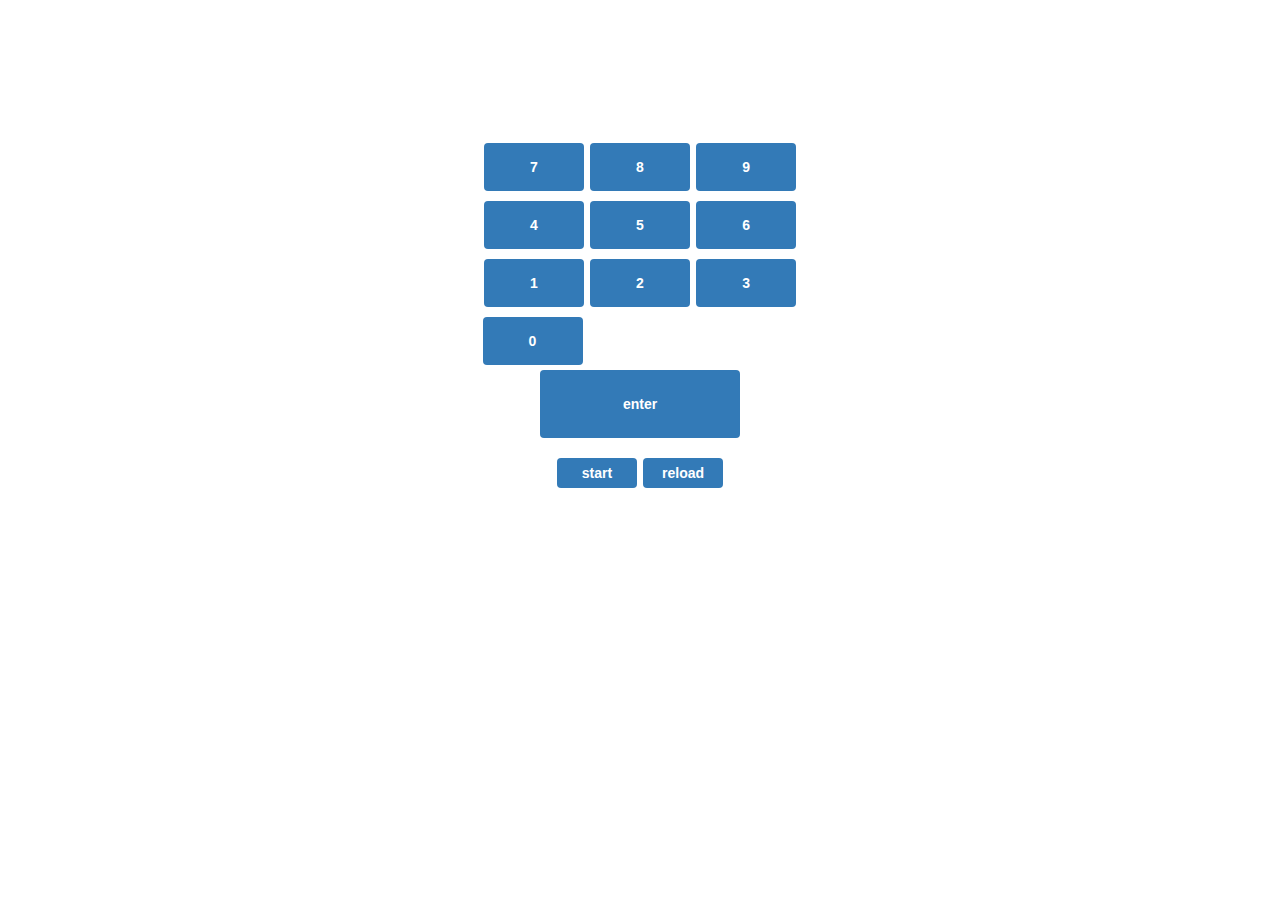
==== index.html @ 0787ba20 "1622" ====
<!DOCTYPE html>
<html lang="ja">
<head>
<link href="./style.css" rel="stylesheet" type="text/css"/>
<meta charset="UTF-8" />
<meta name="viewport"
        content="width=device-width, initial-scale=1.0, user-scalable=no, minimum-scale=1.0, maximum-scale=1.0">
  <meta name="apple-mobile-web-app-capable" content="yes"/>
<title>anzan</title>
<style>
</style>
</head>




<body oncontextmenu='return false;' oncopy='return false;'>
<!--user-select:none,oncontextmenu='return false;' oncopy='return false;'重要！ボタン文字が選択状態になってしまう。-->
<div class="order_all">
<div class="order" id="order_num" style="visibility: hidden;"></div>
<div id="order_comment"></div>
</div>

<!--div id="ans"  style='position: fixed;top: 5%; right:calc(50% - 100px);  width:200px;height:70px;text-align:center;font-size: 60px;color: black'></div-->

<div id="time"  style='position: fixed;top: 5%; right:0%;  width:200px;height:70px;text-align:center;font-size: 25px;color: black;' ></div>
<div id="score" style='position: fixed;top: 15%;right:10%; width:200px;height:70px;text-align: right;font-size: 25px;color: black'></div>


<br>
<br>
<br>
<br>
<br>
<div class="key_all">
  <div>
  <button  class="key green" id="seven" value="7" >7</button>
  <button  class="key green" id="eight" value="8"  >8</button>
  <button  class="key green" id="nine" value="9"  >9</button>
  </div>
  <div>
  <button  class="key green" id="four" value="4"  >4</button>
  <button  class="key green" id="five" value="5"  >5</button>
  <button class="key green" id="six" value="6"  >6</button>
  </div>
  <div>
  <button class="key green" id="one" value="1"  >1</button>
  <button class="key green" id="two" value="2"  >2</button>
  <button class="key green" id="three" value="3"  >3</button>
  </div>
  <div>
  <button class="key green" id="zero" value="0" >0</button>
  </div>
  <div>
  <button class="green" id="enter" >enter</button>
  </div>
</div>

<div class="btn_all">
    <button class="green" id="stt">start</button>
    <button class="green" id="reload">reload</button>
</div>


<script>


function isMobile()
{
  const isAndroid = /Android/i.test(navigator.userAgent);
  const isiOS = /iPhone|iPad|iPod/i.test(navigator.userAgent);
  return isAndroid || isiOS;
}

const mobile = isMobile();



var flg=0;
var cnt=0;
var PassSec;
var PassageID;
var msg;


var num_arr1=[0,1,2,3,4,5,6,7,8,9]
var num_arr2=[0,1,2,3,4,5,6,7,8,9]
var comment_arr=["&nbsp;&nbsp;足して！","&nbsp;&nbsp;足して！","&nbsp;&nbsp;掛けて！"]
//↓配列の値に四則演算子を使うとエラー出たため。
var kigou=["+","+","*"]



var zero=document.getElementById("zero");
var one=document.getElementById("one");
var two=document.getElementById("two");
var three=document.getElementById("three");
var four=document.getElementById("four");
var five=document.getElementById("five");
var six=document.getElementById("six");
var seven=document.getElementById("seven");
var eigjt=document.getElementById("eight");
var nine=document.getElementById("nine");
var enter=document.getElementById("enter");

var random1=Math.floor(Math.random()*10)
var random1_2=Math.floor(Math.random()*10)
var random2=Math.floor(Math.random()*3)

var order_num = document.getElementById("order_num");



if(!mobile)
{
zero.addEventListener('click',edit,false);
one.addEventListener('click',edit,false);
two.addEventListener('click',edit,false);
three.addEventListener('click',edit,false);
four.addEventListener('click',edit,false);
five.addEventListener('click',edit,false);
six.addEventListener('click',edit,false);
seven.addEventListener('click',edit,false);
eight.addEventListener('click',edit,false);
nine.addEventListener('click',edit,false);
enter.addEventListener('click',result,false);
}else
{
zero.addEventListener('touchstart',edit,false);
one.addEventListener('touchstart',edit,false);
two.addEventListener('touchstart',edit,false);
three.addEventListener('touchstart',edit,false);
four.addEventListener('touchstart',edit,false);
five.addEventListener('touchstart',edit,false);
six.addEventListener('touchstart',edit,false);
seven.addEventListener('touchstart',edit,false);
eight.addEventListener('touchstart',edit,false);
nine.addEventListener('touchstart',edit,false);
enter.addEventListener('touchstart',result,false);
}





    function edit(e)
    {
      order_num.innerHTML = order_num.innerHTML + this.value;
            if(order_num.innerHTML == (  Math.abs(new Function("return " + num_arr1[random1] + kigou[random2] + num_arr2[random1_2])())  ))
       {
        //document.getElementById("enter").className = 'green'
       }else{//document.getElementById("enter").className = 'red';}
    }
    }

    function result()
    {
      console.log(random2);
      console.log(num_arr1[random1] + kigou[random2] + num_arr2[random1_2])
      //ans.innerHTML = new Function("return " + ans.innerHTML)();
      if(order_num.innerHTML == (  Math.abs(new Function("return " + num_arr1[random1] + kigou[random2] + num_arr2[random1_2])())  ))
       {
        next();
       }else{NGnext()}
    }


　　　　　

　　　　　function showPassage()
　　　　　{
   　　　 PassSec++;
   　　　 msg = 29 - (Math.floor(PassSec/100)) + ":" +  ( '00' + (100 - PassSec%100)).slice( -2 );   // 表示文作成
   　　   document.getElementById("time").innerHTML = msg;
         endChk();
　　　　　}

　　　　　function startShowing()
　　　　　{
   　　　　PassSec = 0;
   　　　　PassageID = setInterval(showPassage,10);
　　　　　}

        function stopShowing()
        {
        clearInterval(PassageID);
        }



function endChk()
{
 if( (PassSec/100) >= 30)
  {
   stopShowing();
   document.getElementById("time").innerHTML="0:00";
   document.getElementById("score").style.color="red";

   document.getElementById("enter").style.pointerEvents="none"
   document.getElementById("order_num").style.display="none";
   document.getElementById("order_comment").style.display="none";
   //document.getElementById("ans").style.display="none";

  }
}






document.getElementById("stt").addEventListener("click", () =>
{
  if(flg == 0)
    {
      startShowing();
      document.getElementById("stt").disabled=true;
      flg=1;

      document.getElementById("order_num").style.visibility="visible";
      document.getElementById("order_num").innerHTML=num_arr1[random1];
      setTimeout(function(){document.getElementById("order_num").innerHTML="";},500)
      setTimeout(function(){document.getElementById("order_num").innerHTML=num_arr2[random1_2];},1000)
      setTimeout(function(){document.getElementById("order_num").innerHTML="";},1500)
      document.getElementById("order_comment").innerHTML=comment_arr[random2];

      document.getElementById("enter").style.pointerEvents="auto"


    }else
    {

    }
});



document.getElementById("reload").onclick=function(){location.reload()}


//random1 0:gu,1:cho,2:pa
//random2 0:勝ち,1:負け,2:引き分け





function color()
{
      if(order_num.innerHTML == (  Math.abs(new Function("return " + num_arr1[random1] + kigou[random2] + num_arr2[random1_2])())  ))
       {
        //document.getElementById("enter").className = 'green'
       }else{//document.getElementById("enter").className = 'red'}
}
}


function next()
{
   cnt++
   document.getElementById("score").innerHTML=cnt;
   random1=Math.floor(Math.random()*10)
   random1_2=Math.floor(Math.random()*10)
   random2=Math.floor(Math.random()*3)
   document.getElementById("order_num").innerHTML="ok!";
   document.getElementById("order_comment").innerHTML="";
      setTimeout(function(){document.getElementById("order_num").innerHTML="";},500)
      setTimeout(function(){document.getElementById("order_num").innerHTML=num_arr1[random1];},1000)
      setTimeout(function(){document.getElementById("order_num").innerHTML="";},1500)
      setTimeout(function(){document.getElementById("order_num").innerHTML=num_arr2[random1_2];},2000)
      setTimeout(function(){document.getElementById("order_num").innerHTML="";},2500)
      setTimeout(function(){document.getElementById("order_comment").innerHTML=comment_arr[random2];},1000)



}


function NGnext()
{
   cnt--;
   document.getElementById("score").innerHTML=cnt;
   random1=Math.floor(Math.random()*10)
   random1_2=Math.floor(Math.random()*10)
   random2=Math.floor(Math.random()*3)
   document.getElementById("order_num").style.color="red"
   document.getElementById("order_num").innerHTML="NG...";
   document.getElementById("order_comment").innerHTML="";
      setTimeout(function(){document.getElementById("order_num").innerHTML="";},500)
      setTimeout(function()
        {
         document.getElementById("order_num").innerHTML=num_arr1[random1]
         document.getElementById("order_num").style.color="black";
        },1000)
      setTimeout(function(){document.getElementById("order_num").innerHTML="";},1500)
      setTimeout(function(){document.getElementById("order_num").innerHTML=num_arr2[random1_2];},2000)
      setTimeout(function(){document.getElementById("order_num").innerHTML="";},2500)

      setTimeout(function(){document.getElementById("order_comment").innerHTML=comment_arr[random2];},1000)


}





</script>



</body>
</html>
---- style.css ----
﻿

body, div, p,img
   {
    font: 22px 'Lucida Grande', Helvetica, Arial, sans-serif;
    user-select: none; /* CSS3 */
    -moz-user-select: none; /* Firefox */
    -webkit-user-select: none; /* Safari、Chromeなど */
    -ms-user-select: none; /* IE10かららしい */
    -webkit-touch-callout:none; /* リンク長押しのポップアップを無効化 */
    }



button {
    display: inline-block;
    color: #fff;
    background-color: #337ab7;
    border-color: #2e6da4;
    padding: 6px 12px;
    margin-bottom: 0;
    font-size: 14px;
    font-weight: bold;
    text-align: center;
    white-space: nowrap;
    vertical-align: middle;
    -ms-touch-action: manipulation;
    touch-action: manipulation;
    cursor: pointer;
    -webkit-user-select: none;
    -moz-user-select: none;
    -ms-user-select: none;
    user-select: none;
    background-image: none;
    border: 1px solid transparent;
    border-radius: 4px;
    width:80px;

}
button[disabled] {
    cursor: not-allowed;
    filter: alpha(opacity=65);
    -webkit-box-shadow: none;
    box-shadow: none;
    opacity: .65;
}


.btn_all {

text-align: center;

}


.key_all
{
display:block;
margin-left: auto;
margin-right: auto;
text-align: center; /*align centerは親要素に設定する*/
width:330px;
}

.key
{
display:inline;
width:100px;
margin: 5px 0px;
padding: 15px;
z-index: 100;
}

#zero
{
margin-left:-215px
}

#enter
{
display:inline;
width:200px;
margin: 5px 0px;
padding: 25px 0px 25px 0px;
margin:0px 0px 20px 0px;
pointer-events: none;
z-index: 100;
}





#order_num
{
  position: absolute;
    top: 3%;
  right: 0;
  bottom: 0;
  left: 0;
display:block;
font-size: 60px;
width:100px;
height:100px;
margin:0px 0px;
text-align: center;
z-index: 101;

}

#order_comment
{
  position: absolute;
    top: 65%;
  right: 0;
  bottom: 0;
  left: 0;
display:block;
width:200px;
margin:10px 0px;
text-align: left;
}

.order_all
{

margin:0px 0px;
width:200px;
height:100px;
position: fixed;
top: 5%;
right:calc(50% - 150px)
}

/*
.red
{
transition: filter 0s;
}

.green
{
transition: filter 0s;
}


.red:active  {
	filter: invert(15%) sepia(95%) saturate(6932%) hue-rotate(358deg) brightness(95%) contrast(112%);
    -webkit-filter: invert(15%) sepia(95%) saturate(6932%) hue-rotate(358deg) brightness(95%) contrast(112%);
}

.green:active  {
	filter: invert(17%) sepia(91%) saturate(7085%) hue-rotate(128deg) brightness(100%) contrast(106%);
    -webkit-filter: invert(17%) sepia(91%) saturate(7085%) hue-rotate(128deg) brightness(100%) contrast(106%);
}

.blue:active  {
	filter: invert(8%) sepia(99%) saturate(7044%) hue-rotate(247deg) brightness(100%) contrast(145%);
   -webkit-filter: invert(8%) sepia(99%) saturate(7044%) hue-rotate(247deg) brightness(100%) contrast(145%);
}
*/
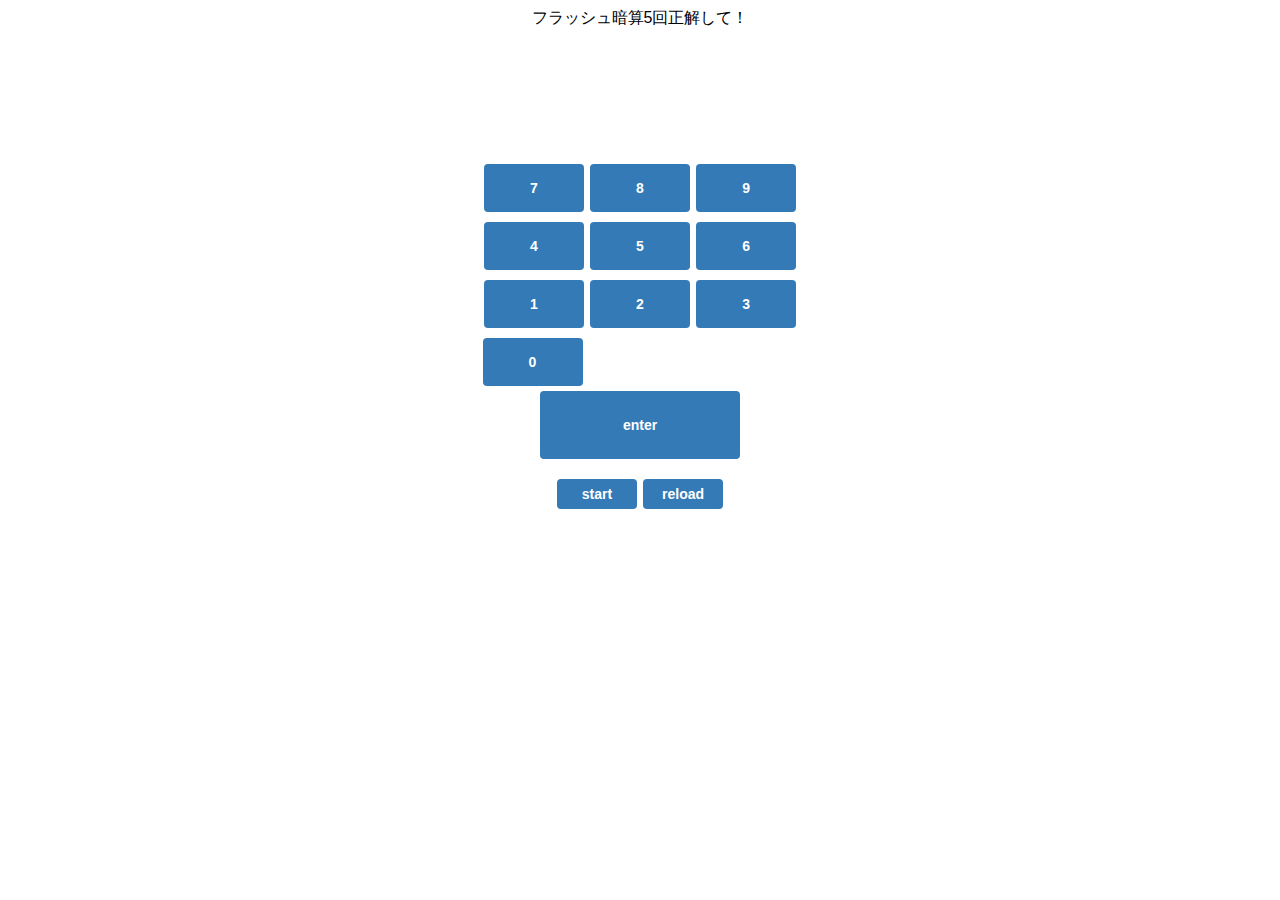
==== commit 8e65cd82: "1625" ====
--- a/index.html
+++ b/index.html
@@ -18,6 +18,7 @@
 
 <body oncontextmenu='return false;' oncopy='return false;'>
 <!--user-select:none,oncontextmenu='return false;' oncopy='return false;'重要！ボタン文字が選択状態になってしまう。-->
+<div id="title">フラッシュ暗算5回正解して！</div>
 <div class="order_all">
 <div class="order" id="order_num" style="visibility: hidden;"></div>
 <div id="order_comment"></div>
@@ -112,33 +113,33 @@
 var order_num = document.getElementById("order_num");
 
 
-
+//連続で高速ボタン押しした時の反応良くするために{passive: true}超重要！
 if(!mobile)
 {
-zero.addEventListener('click',edit,false);
-one.addEventListener('click',edit,false);
-two.addEventListener('click',edit,false);
-three.addEventListener('click',edit,false);
-four.addEventListener('click',edit,false);
-five.addEventListener('click',edit,false);
-six.addEventListener('click',edit,false);
-seven.addEventListener('click',edit,false);
-eight.addEventListener('click',edit,false);
-nine.addEventListener('click',edit,false);
-enter.addEventListener('click',result,false);
+zero.addEventListener('click',edit,{passive: true});
+one.addEventListener('click',edit,{passive: true});
+two.addEventListener('click',edit,{passive: true});
+three.addEventListener('click',edit,{passive: true});
+four.addEventListener('click',edit,{passive: true});
+five.addEventListener('click',edit,{passive: true});
+six.addEventListener('click',edit,{passive: true});
+seven.addEventListener('click',edit,{passive: true});
+eight.addEventListener('click',edit,{passive: true});
+nine.addEventListener('click',edit,{passive: true});
+enter.addEventListener('click',result,{passive: true});
 }else
 {
-zero.addEventListener('touchstart',edit,false);
-one.addEventListener('touchstart',edit,false);
-two.addEventListener('touchstart',edit,false);
-three.addEventListener('touchstart',edit,false);
-four.addEventListener('touchstart',edit,false);
-five.addEventListener('touchstart',edit,false);
-six.addEventListener('touchstart',edit,false);
-seven.addEventListener('touchstart',edit,false);
-eight.addEventListener('touchstart',edit,false);
-nine.addEventListener('touchstart',edit,false);
-enter.addEventListener('touchstart',result,false);
+zero.addEventListener('touchstart',edit,{passive: true});
+one.addEventListener('touchstart',edit,{passive: true});
+two.addEventListener('touchstart',edit,{passive: true});
+three.addEventListener('touchstart',edit,{passive: true});
+four.addEventListener('touchstart',edit,{passive: true});
+five.addEventListener('touchstart',edit,{passive: true});
+six.addEventListener('touchstart',edit,{passive: true});
+seven.addEventListener('touchstart',edit,{passive: true});
+eight.addEventListener('touchstart',edit,{passive: true});
+nine.addEventListener('touchstart',edit,{passive: true});
+enter.addEventListener('touchstart',result,{passive: true});
 }
 
 
@@ -150,9 +151,8 @@
       order_num.innerHTML = order_num.innerHTML + this.value;
             if(order_num.innerHTML == (  Math.abs(new Function("return " + num_arr1[random1] + kigou[random2] + num_arr2[random1_2])())  ))
        {
-        //document.getElementById("enter").className = 'green'
-       }else{//document.getElementById("enter").className = 'red';}
-    }
+        document.getElementById("enter").className = 'green'
+       }else{document.getElementById("enter").className = 'red';}
     }
 
     function result()
@@ -172,8 +172,9 @@
 　　　　　function showPassage()
 　　　　　{
    　　　 PassSec++;
-   　　　 msg = 29 - (Math.floor(PassSec/100)) + ":" +  ( '00' + (100 - PassSec%100)).slice( -2 );   // 表示文作成
-   　　   document.getElementById("time").innerHTML = msg;
+   　　　 //msg = 29 - (Math.floor(PassSec/100)) + ":" +  ( '00' + (100 - PassSec%100)).slice( -2 );   // 表示文作成
+         msg = (Math.floor(PassSec/100)) + ":" +  ( '00' + (PassSec%100)).slice( -2 );
+         document.getElementById("time").innerHTML = msg;
          endChk();
 　　　　　}
 
@@ -192,10 +193,10 @@
 
 function endChk()
 {
- if( (PassSec/100) >= 30)
+ if( (PassSec/100) >= 30 || cnt == 5)
   {
    stopShowing();
-   document.getElementById("time").innerHTML="0:00";
+   //document.getElementById("time").innerHTML="0:00";
    document.getElementById("score").style.color="red";
 
    document.getElementById("enter").style.pointerEvents="none"
@@ -251,10 +252,10 @@
 {
       if(order_num.innerHTML == (  Math.abs(new Function("return " + num_arr1[random1] + kigou[random2] + num_arr2[random1_2])())  ))
        {
-        //document.getElementById("enter").className = 'green'
-       }else{//document.getElementById("enter").className = 'red'}
-}
-}
+        document.getElementById("enter").className = 'green'
+       }else{document.getElementById("enter").className = 'red'}
+}
+
 
 
 function next()
--- a/style.css
+++ b/style.css
@@ -128,11 +128,21 @@
 width:200px;
 height:100px;
 position: fixed;
-top: 5%;
+top: 8%;
 right:calc(50% - 150px)
 }
 
-/*
+#title
+{
+font: 16px 'Lucida Grande', Helvetica, Arial, sans-serif;
+display:block;
+width:300px;
+margin-left: auto;
+margin-right: auto;
+text-align: center;
+}
+
+
 .red
 {
 transition: filter 0s;
@@ -158,4 +168,3 @@
 	filter: invert(8%) sepia(99%) saturate(7044%) hue-rotate(247deg) brightness(100%) contrast(145%);
    -webkit-filter: invert(8%) sepia(99%) saturate(7044%) hue-rotate(247deg) brightness(100%) contrast(145%);
 }
-*/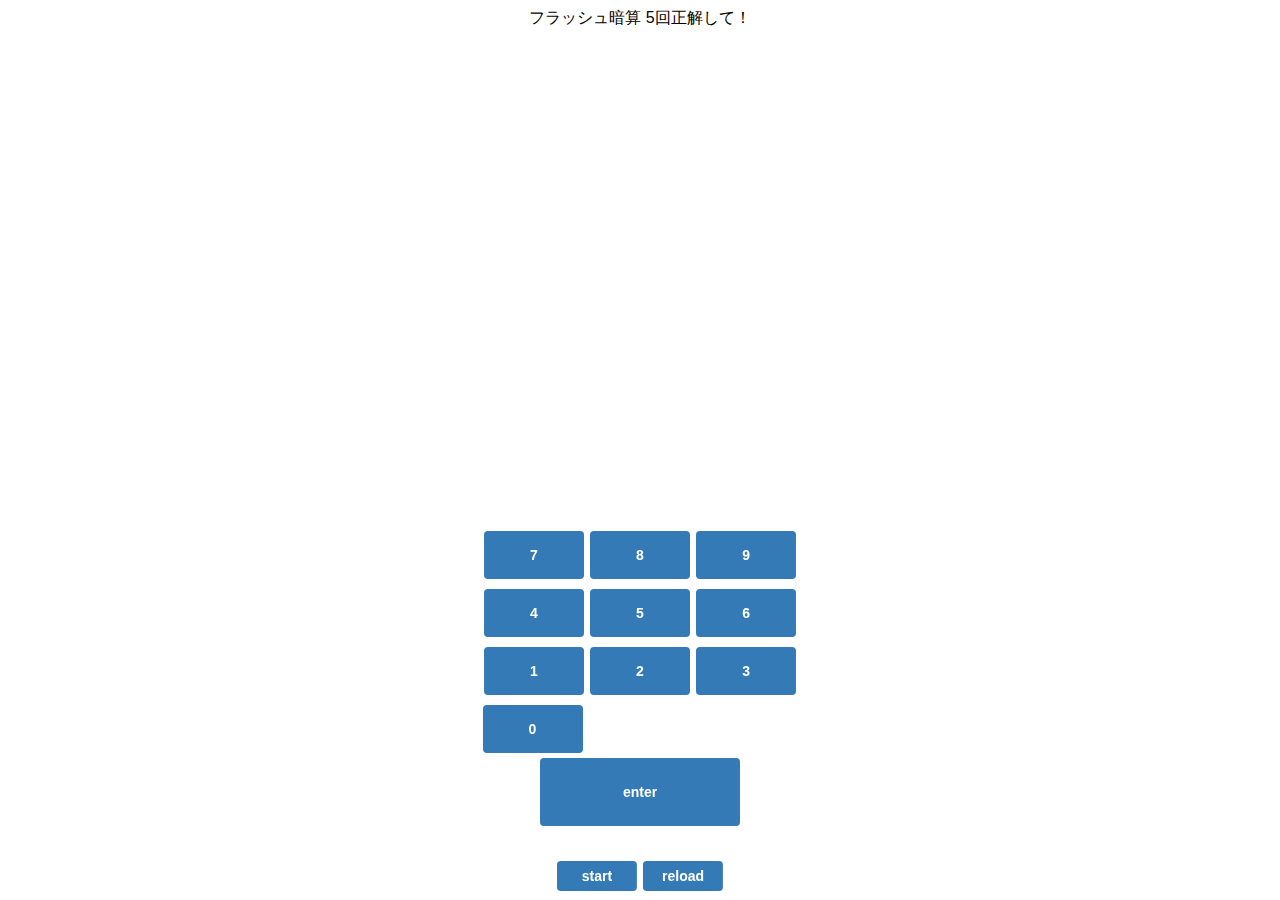
==== commit a8f96a4c: "1024" ====
--- a/index.html
+++ b/index.html
@@ -18,7 +18,7 @@
 
 <body oncontextmenu='return false;' oncopy='return false;'>
 <!--user-select:none,oncontextmenu='return false;' oncopy='return false;'重要！ボタン文字が選択状態になってしまう。-->
-<div id="title">フラッシュ暗算5回正解して！</div>
+<div id="title">フラッシュ暗算 5回正解して！</div>
 <div class="order_all">
 <div class="order" id="order_num" style="visibility: hidden;"></div>
 <div id="order_comment"></div>
@@ -26,8 +26,8 @@
 
 <!--div id="ans"  style='position: fixed;top: 5%; right:calc(50% - 100px);  width:200px;height:70px;text-align:center;font-size: 60px;color: black'></div-->
 
-<div id="time"  style='position: fixed;top: 5%; right:0%;  width:200px;height:70px;text-align:center;font-size: 25px;color: black;' ></div>
-<div id="score" style='position: fixed;top: 15%;right:10%; width:200px;height:70px;text-align: right;font-size: 25px;color: black'></div>
+<div id="time"  style='position: fixed;top: 15%; right:5%;  width:200px;height:70px;text-align:right;font-size: 15px;color: black;' ></div>
+<div id="score" style='position: fixed;bottom: 7%;right:10%; width:200px;height:70px;text-align: right;font-size: 25px;color: black'></div>
 
 
 <br>
@@ -223,9 +223,9 @@
       document.getElementById("order_num").style.visibility="visible";
       document.getElementById("order_num").innerHTML=num_arr1[random1];
       setTimeout(function(){document.getElementById("order_num").innerHTML="";},500)
-      setTimeout(function(){document.getElementById("order_num").innerHTML=num_arr2[random1_2];},1000)
-      setTimeout(function(){document.getElementById("order_num").innerHTML="";},1500)
-      document.getElementById("order_comment").innerHTML=comment_arr[random2];
+      setTimeout(function(){document.getElementById("order_num").innerHTML=num_arr2[random1_2];},800)
+      setTimeout(function(){document.getElementById("order_num").innerHTML="";},1300)
+      setTimeout(function(){document.getElementById("order_comment").innerHTML=comment_arr[random2];},1600)
 
       document.getElementById("enter").style.pointerEvents="auto"
 
@@ -265,14 +265,15 @@
    random1=Math.floor(Math.random()*10)
    random1_2=Math.floor(Math.random()*10)
    random2=Math.floor(Math.random()*3)
+   //空白300ms,文字表示500ms
    document.getElementById("order_num").innerHTML="ok!";
    document.getElementById("order_comment").innerHTML="";
-      setTimeout(function(){document.getElementById("order_num").innerHTML="";},500)
-      setTimeout(function(){document.getElementById("order_num").innerHTML=num_arr1[random1];},1000)
-      setTimeout(function(){document.getElementById("order_num").innerHTML="";},1500)
-      setTimeout(function(){document.getElementById("order_num").innerHTML=num_arr2[random1_2];},2000)
-      setTimeout(function(){document.getElementById("order_num").innerHTML="";},2500)
-      setTimeout(function(){document.getElementById("order_comment").innerHTML=comment_arr[random2];},1000)
+      setTimeout(function(){document.getElementById("order_num").innerHTML="";},300)
+      setTimeout(function(){document.getElementById("order_num").innerHTML=num_arr1[random1];},600)
+      setTimeout(function(){document.getElementById("order_num").innerHTML="";},1100)
+      setTimeout(function(){document.getElementById("order_num").innerHTML=num_arr2[random1_2];},1400)
+      setTimeout(function(){document.getElementById("order_num").innerHTML="";},1900)
+      setTimeout(function(){document.getElementById("order_comment").innerHTML=comment_arr[random2];},2200)
 
 
 
@@ -289,17 +290,17 @@
    document.getElementById("order_num").style.color="red"
    document.getElementById("order_num").innerHTML="NG...";
    document.getElementById("order_comment").innerHTML="";
-      setTimeout(function(){document.getElementById("order_num").innerHTML="";},500)
+      setTimeout(function(){document.getElementById("order_num").innerHTML="";},300)
       setTimeout(function()
         {
          document.getElementById("order_num").innerHTML=num_arr1[random1]
          document.getElementById("order_num").style.color="black";
-        },1000)
-      setTimeout(function(){document.getElementById("order_num").innerHTML="";},1500)
-      setTimeout(function(){document.getElementById("order_num").innerHTML=num_arr2[random1_2];},2000)
-      setTimeout(function(){document.getElementById("order_num").innerHTML="";},2500)
-
-      setTimeout(function(){document.getElementById("order_comment").innerHTML=comment_arr[random2];},1000)
+        },600)
+      setTimeout(function(){document.getElementById("order_num").innerHTML="";},1100)
+      setTimeout(function(){document.getElementById("order_num").innerHTML=num_arr2[random1_2];},1400)
+      setTimeout(function(){document.getElementById("order_num").innerHTML="";},1900)
+
+      setTimeout(function(){document.getElementById("order_comment").innerHTML=comment_arr[random2];},2200)
 
 
 }
--- a/style.css
+++ b/style.css
@@ -47,18 +47,20 @@
 
 
 .btn_all {
-
-text-align: center;
-
+position: fixed;
+bottom: 1%;
+left: 50%;
+transform: translate(-50%, 0%);
 }
 
 
 .key_all
 {
-display:block;
-margin-left: auto;
-margin-right: auto;
 text-align: center; /*align centerは親要素に設定する*/
+position: fixed;
+bottom: 6%;
+left: 50%;
+transform: translate(-50%, 0%);
 width:330px;
 }
 
@@ -128,7 +130,7 @@
 width:200px;
 height:100px;
 position: fixed;
-top: 8%;
+top: 10%;
 right:calc(50% - 150px)
 }
 
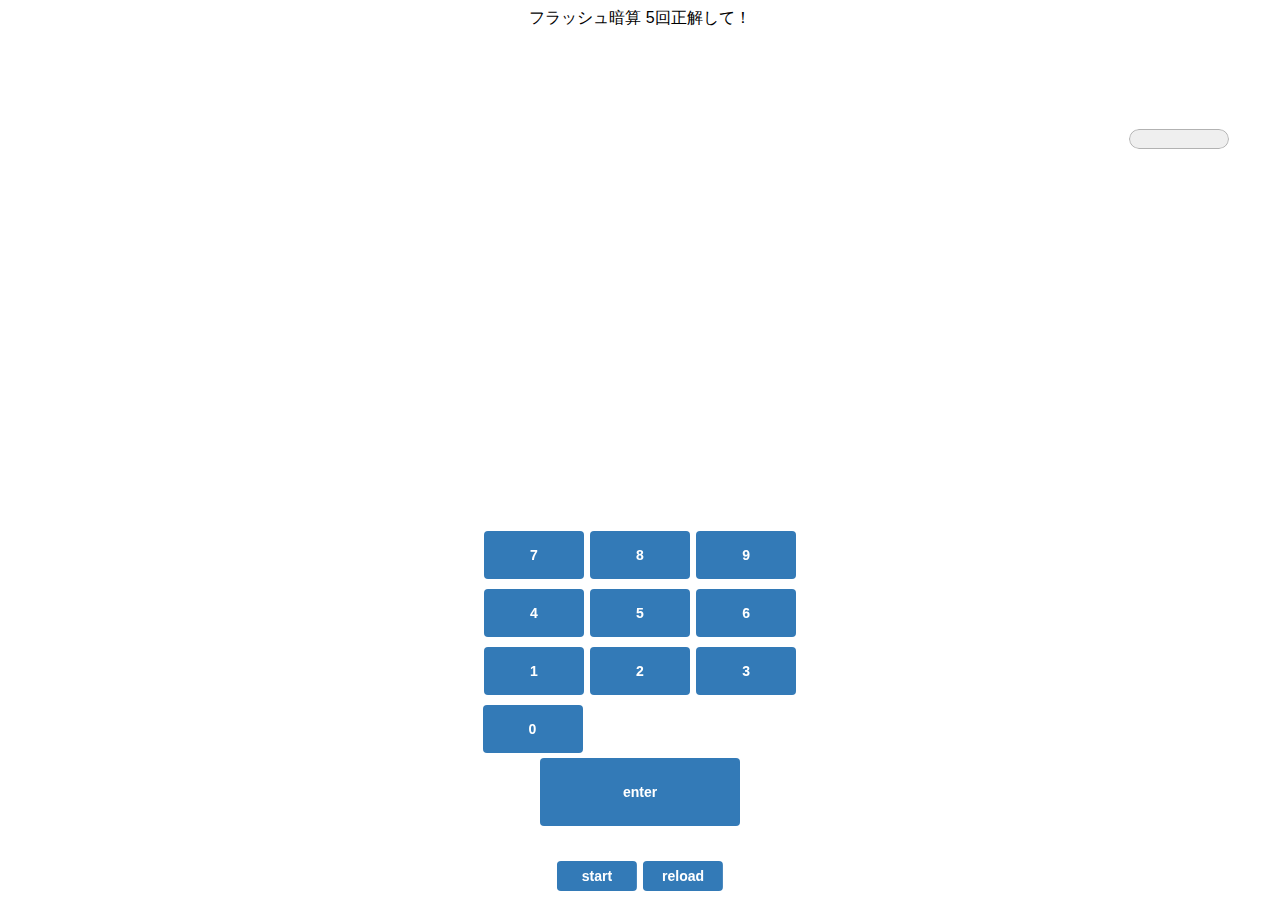
==== commit 902e06e7: "1025" ====
--- a/index.html
+++ b/index.html
@@ -25,9 +25,9 @@
 </div>
 
 <!--div id="ans"  style='position: fixed;top: 5%; right:calc(50% - 100px);  width:200px;height:70px;text-align:center;font-size: 60px;color: black'></div-->
-
-<div id="time"  style='position: fixed;top: 15%; right:5%;  width:200px;height:70px;text-align:right;font-size: 15px;color: black;' ></div>
-<div id="score" style='position: fixed;bottom: 7%;right:10%; width:200px;height:70px;text-align: right;font-size: 25px;color: black'></div>
+<progress id="myProgress" value="0" max="100">0%</progress>
+<div id="time"></div>
+<div id="score"></div>
 
 
 <br>
@@ -111,6 +111,18 @@
 var random2=Math.floor(Math.random()*3)
 
 var order_num = document.getElementById("order_num");
+
+
+
+
+  // プログレスバーの進捗値
+  var val;
+  // 一定間隔で処理を行うintervalのIDを保持
+  var intervalID;
+
+
+
+
 
 
 //連続で高速ボタン押しした時の反応良くするために{passive: true}超重要！
@@ -234,6 +246,9 @@
     {
 
     }
+        val = 0;
+    // 50msおきにプログレスバーを更新する
+    intervalID = setInterval("updateProgress()", 300);
 });
 
 
@@ -308,6 +323,23 @@
 
 
 
+  // プログレスバーを更新する
+  function updateProgress()
+  {
+    // プログレスバーの進捗値を更新し、プログレスバーに反映させる
+    val += 1;
+    document.getElementById("myProgress").value = val;
+    document.getElementById("myProgress").innerText = val + "%";
+    console.log("progress:", val, "%");
+
+    // 最大値まで達したら終了
+    if (val == 100)
+    {
+      clearInterval(intervalID);
+    }
+  }
+
+
 
 </script>
 
--- a/style.css
+++ b/style.css
@@ -145,6 +145,24 @@
 }
 
 
+
+#myProgress
+{
+position: fixed;top: 13.2%; right:4%;  width:100px;height:40px;text-align:right;
+}
+
+#time
+{
+position: fixed;top: 15%; right:5%;  width:200px;height:70px;text-align:right;font-size: 15px;color: black;
+}
+
+#score
+{
+position: fixed;bottom: 7%;right:10%; width:200px;height:70px;text-align: right;font-size: 25px;color: black
+}
+
+
+
 .red
 {
 transition: filter 0s;
